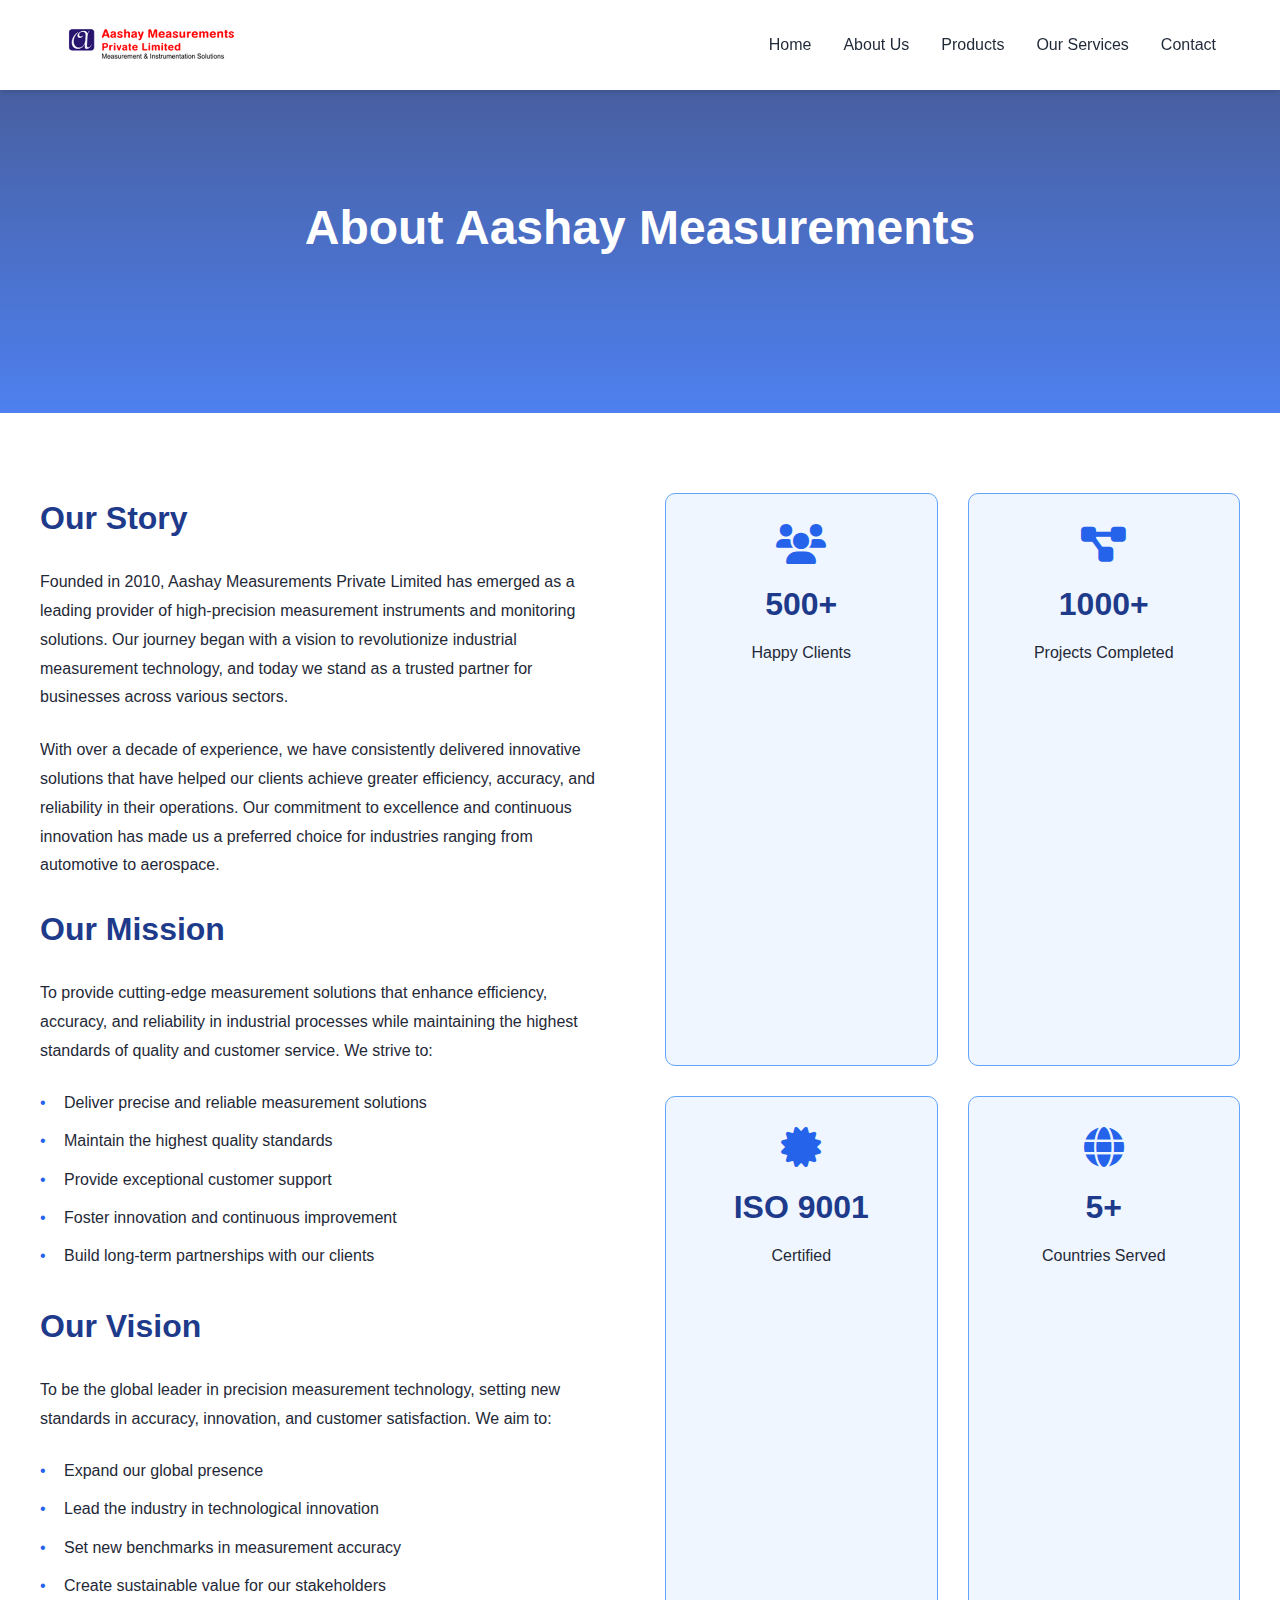
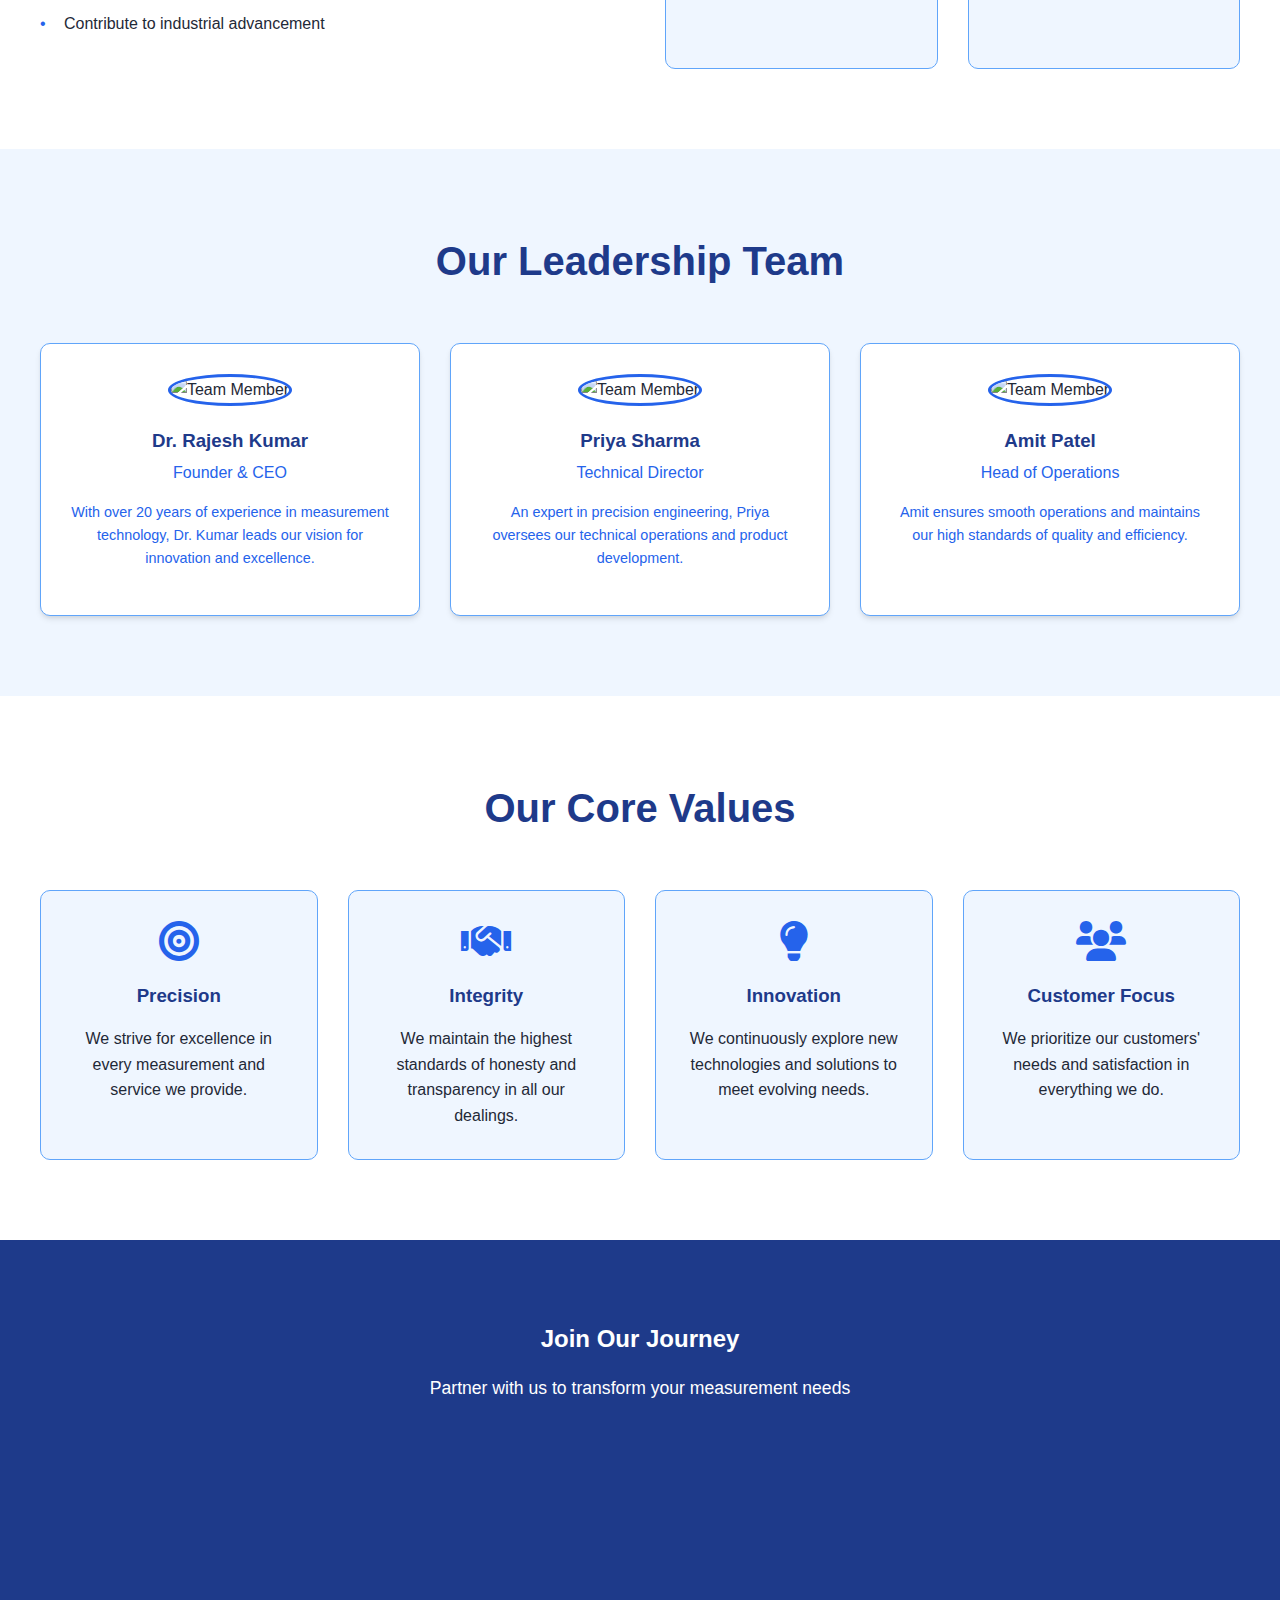
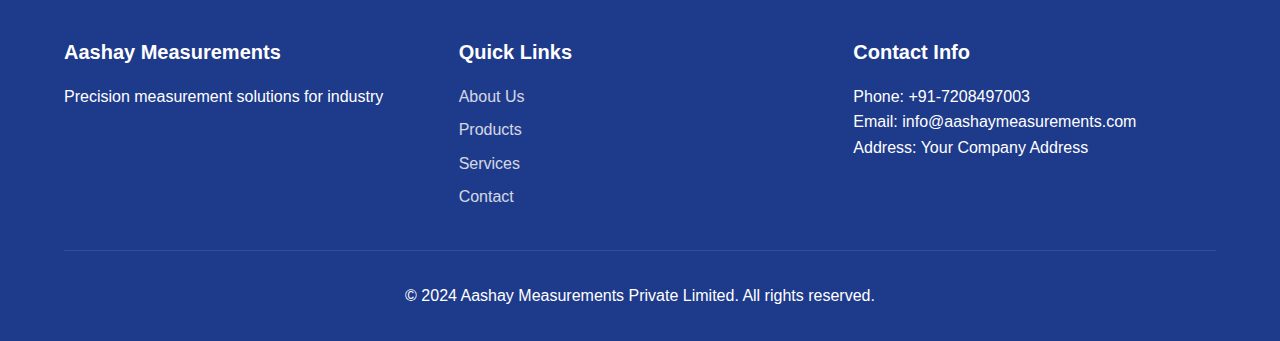
==== about.html @ 12eb7f4d "v2" ====
<!DOCTYPE html>
<html lang="en">
<head>
    <meta charset="UTF-8">
    <meta name="viewport" content="width=device-width, initial-scale=1.0">
    <title>About Us - Aashay Measurements Private Limited</title>
    <link rel="stylesheet" href="styles.css">
    <link rel="stylesheet" href="https://cdnjs.cloudflare.com/ajax/libs/font-awesome/6.0.0/css/all.min.css">
</head>
<body>
    <header>
        <nav class="navbar">
            <a href="index.html"><img src="logo_01.jpg" alt="Aashay Measurements Logo"></a>
            <ul class="nav-links">
                <li><a href="index.html">Home</a></li>
                <li><a href="about.html">About Us</a></li>
                <li><a href="products.html">Products</a></li>
                <li><a href="services.html">Our Services</a></li>
                <li><a href="contact.html">Contact</a></li>
            </ul>
        </nav>
    </header>

    <section class="about-hero">
        <h1>About Aashay Measurements</h1>
        <p>Your Trusted Partner in Precision Measurement Solutions</p>
    </section>

    <section class="about-content">
        <div class="about-grid">
            <div class="about-text">
                <h2>Our Story</h2>
                <p>Founded in 2010, Aashay Measurements Private Limited has emerged as a leading provider of high-precision measurement instruments and monitoring solutions. Our journey began with a vision to revolutionize industrial measurement technology, and today we stand as a trusted partner for businesses across various sectors.</p>
                
                <p>With over a decade of experience, we have consistently delivered innovative solutions that have helped our clients achieve greater efficiency, accuracy, and reliability in their operations. Our commitment to excellence and continuous innovation has made us a preferred choice for industries ranging from automotive to aerospace.</p>

                <h2>Our Mission</h2>
                <p>To provide cutting-edge measurement solutions that enhance efficiency, accuracy, and reliability in industrial processes while maintaining the highest standards of quality and customer service. We strive to:</p>
                <ul>
                    <li>Deliver precise and reliable measurement solutions</li>
                    <li>Maintain the highest quality standards</li>
                    <li>Provide exceptional customer support</li>
                    <li>Foster innovation and continuous improvement</li>
                    <li>Build long-term partnerships with our clients</li>
                </ul>

                <h2>Our Vision</h2>
                <p>To be the global leader in precision measurement technology, setting new standards in accuracy, innovation, and customer satisfaction. We aim to:</p>
                <ul>
                    <li>Expand our global presence</li>
                    <li>Lead the industry in technological innovation</li>
                    <li>Set new benchmarks in measurement accuracy</li>
                    <li>Create sustainable value for our stakeholders</li>
                    <li>Contribute to industrial advancement</li>
                </ul>
            </div>
            <div class="about-stats">
                <div class="stat-item">
                    <i class="fas fa-users"></i>
                    <h3>500+</h3>
                    <p>Happy Clients</p>
                </div>
                <div class="stat-item">
                    <i class="fas fa-project-diagram"></i>
                    <h3>1000+</h3>
                    <p>Projects Completed</p>
                </div>
                <div class="stat-item">
                    <i class="fas fa-certificate"></i>
                    <h3>ISO 9001</h3>
                    <p>Certified</p>
                </div>
                <div class="stat-item">
                    <i class="fas fa-globe"></i>
                    <h3>5+</h3>
                    <p>Countries Served</p>
                </div>
            </div>
        </div>
    </section>

    <section class="team-section">
        <h2>Our Leadership Team</h2>
        <div class="team-grid">
            <div class="team-member">
                <img src="team1.jpg" alt="Team Member">
                <h3>Dr. Rajesh Kumar</h3>
                <p>Founder & CEO</p>
                <p class="member-bio">With over 20 years of experience in measurement technology, Dr. Kumar leads our vision for innovation and excellence.</p>
            </div>
            <div class="team-member">
                <img src="team2.jpg" alt="Team Member">
                <h3>Priya Sharma</h3>
                <p>Technical Director</p>
                <p class="member-bio">An expert in precision engineering, Priya oversees our technical operations and product development.</p>
            </div>
            <div class="team-member">
                <img src="team3.jpg" alt="Team Member">
                <h3>Amit Patel</h3>
                <p>Head of Operations</p>
                <p class="member-bio">Amit ensures smooth operations and maintains our high standards of quality and efficiency.</p>
            </div>
        </div>
    </section>

    <section class="values-section">
        <h2>Our Core Values</h2>
        <div class="values-grid">
            <div class="value-item">
                <i class="fas fa-bullseye"></i>
                <h3>Precision</h3>
                <p>We strive for excellence in every measurement and service we provide.</p>
            </div>
            <div class="value-item">
                <i class="fas fa-handshake"></i>
                <h3>Integrity</h3>
                <p>We maintain the highest standards of honesty and transparency in all our dealings.</p>
            </div>
            <div class="value-item">
                <i class="fas fa-lightbulb"></i>
                <h3>Innovation</h3>
                <p>We continuously explore new technologies and solutions to meet evolving needs.</p>
            </div>
            <div class="value-item">
                <i class="fas fa-users"></i>
                <h3>Customer Focus</h3>
                <p>We prioritize our customers' needs and satisfaction in everything we do.</p>
            </div>
        </div>
    </section>

    <section class="cta-section">
        <div class="cta-content">
            <h2>Join Our Journey</h2>
            <p>Partner with us to transform your measurement needs</p>
            <a href="contact.html" class="cta-button">Get in Touch</a>
        </div>
    </section>

    <footer class="footer">
        <div class="footer-content">
            <div class="footer-section">
                <h4>Aashay Measurements</h4>
                <p>Precision measurement solutions for industry</p>
            </div>
            <div class="footer-section">
                <h4>Quick Links</h4>
                <ul>
                    <li><a href="about.html">About Us</a></li>
                    <li><a href="products.html">Products</a></li>
                    <li><a href="services.html">Services</a></li>
                    <li><a href="contact.html">Contact</a></li>
                </ul>
            </div>
            <div class="footer-section">
                <h4>Contact Info</h4>
                <p>Phone: +91-7208497003</p>
                <p>Email: info@aashaymeasurements.com</p>
                <p>Address: Your Company Address</p>
            </div>
        </div>
        <div class="footer-bottom">
            <p>&copy; 2024 Aashay Measurements Private Limited. All rights reserved.</p>
        </div>
    </footer>
</body>
</html>
---- styles.css ----
/* General Styles */
* {
    margin: 0;
    padding: 0;
    box-sizing: border-box;
    font-family: 'Inter', -apple-system, BlinkMacSystemFont, sans-serif;
}

:root {
    --primary-color: #1e3a8a;
    --secondary-color: #2563eb;
    --accent-color: #60a5fa;
    --text-color: #1f2937;
    --light-bg: #eff6ff;
    --white: #ffffff;
    --shadow: 0 4px 6px -1px rgba(0, 0, 0, 0.1), 0 2px 4px -1px rgba(0, 0, 0, 0.06);
    --transition: all 0.3s ease;
}

body {
    background-color: var(--light-bg);
    color: var(--text-color);
    line-height: 1.6;
}

/* Top Bar */
.top-bar {
    background-color: #003366;
    color: white;
    text-align: center;
    padding: 10px 0;
    font-size: 14px;
}

/* Navigation Bar */
.navbar {
    display: flex;
    justify-content: space-between;
    align-items: center;
    background: var(--white);
    padding: 1rem 5%;
    position: sticky;
    top: 0;
    z-index: 1000;
    box-shadow: var(--shadow);
}

.navbar img {
    height: 50px;
    transition: var(--transition);
}

.navbar img:hover {
    transform: scale(1.05);
}

.nav-links {
    list-style: none;
    display: flex;
    gap: 2rem;
}

.nav-links a {
    text-decoration: none;
    color: var(--text-color);
    font-weight: 500;
    font-size: 1rem;
    transition: var(--transition);
    position: relative;
}

.nav-links a::after {
    content: '';
    position: absolute;
    width: 0;
    height: 2px;
    bottom: -4px;
    left: 0;
    background-color: var(--primary-color);
    transition: var(--transition);
}

.nav-links a:hover::after {
    width: 100%;
}

/* Hero Section */
.hero {
    background: linear-gradient(rgba(30, 58, 138, 0.8), rgba(37, 99, 235, 0.8)), url('weather-banner.jpg') no-repeat center center/cover;
    color: var(--white);
    text-align: center;
    padding: 8rem 2rem;
    position: relative;
}

.hero h1 {
    font-size: 3.5rem;
    margin-bottom: 1.5rem;
    animation: fadeInUp 1s ease;
    color: var(--white);
}

.hero p {
    font-size: 1.25rem;
    max-width: 800px;
    margin: 0 auto 2rem;
    animation: fadeInUp 1s ease 0.2s;
    opacity: 0;
    animation-fill-mode: forwards;
}

.cta-button {
    display: inline-block;
    background: var(--secondary-color);
    color: var(--white);
    padding: 1rem 2rem;
    border-radius: 0.5rem;
    text-decoration: none;
    font-weight: 600;
    transition: var(--transition);
    animation: fadeInUp 1s ease 0.4s;
    opacity: 0;
    animation-fill-mode: forwards;
}

.cta-button:hover {
    background: var(--primary-color);
    transform: translateY(-2px);
    box-shadow: 0 4px 6px rgba(0, 0, 0, 0.1);
}

/* Features Section */
.features {
    background: var(--white);
    padding: 5rem 10%;
}

.features-grid {
    display: grid;
    grid-template-columns: repeat(auto-fit, minmax(250px, 1fr));
    gap: 2rem;
    margin-top: 3rem;
}

.feature-item {
    text-align: center;
    padding: 2rem;
    background: var(--white);
    border-radius: 1rem;
    transition: var(--transition);
    border: 1px solid var(--accent-color);
}

.feature-item:hover {
    transform: translateY(-5px);
    box-shadow: var(--shadow);
    background: var(--light-bg);
}

.feature-item i {
    font-size: 2.5rem;
    color: var(--secondary-color);
    margin-bottom: 1rem;
}

.feature-item h3 {
    color: var(--text-color);
    margin-bottom: 1rem;
    font-size: 1.25rem;
}

/* Featured Products Section */
.featured-products {
    padding: 5rem 10%;
}

.product-grid {
    display: grid;
    grid-template-columns: repeat(auto-fit, minmax(300px, 1fr));
    gap: 2rem;
    margin-top: 3rem;
}

.product-item {
    background: var(--white);
    padding: 1.5rem;
    border-radius: 1rem;
    box-shadow: var(--shadow);
    transition: var(--transition);
    overflow: hidden;
    display: flex;
    flex-direction: column;
}

.product-item img {
    width: 100%;
    height: 200px;
    object-fit: cover;
    border-radius: 0.5rem;
    margin-bottom: 1rem;
}

.product-item h3 {
    color: var(--text-color);
    margin-bottom: 0.5rem;
    font-size: 1.25rem;
}

.product-item p {
    color: var(--text-color);
    opacity: 0.8;
    margin-bottom: 1rem;
    flex-grow: 1;
}

.product-link {
    display: inline-block;
    color: var(--primary-color);
    text-decoration: none;
    font-weight: 500;
    transition: var(--transition);
}

.product-link:hover {
    color: var(--secondary-color);
}

/* CTA Section */
.cta-section {
    background: var(--primary-color);
    color: var(--white);
    padding: 5rem 2rem;
    text-align: center;
}

.cta-content {
    max-width: 800px;
    margin: 0 auto;
}

.cta-content h2 {
    color: var(--white);
    margin-bottom: 1rem;
}

.cta-content p {
    margin-bottom: 2rem;
    font-size: 1.1rem;
}

/* Footer */
.footer {
    background: var(--primary-color);
    color: var(--white);
    padding: 4rem 5% 2rem;
}

.footer-content {
    display: grid;
    grid-template-columns: repeat(auto-fit, minmax(250px, 1fr));
    gap: 2rem;
    margin-bottom: 2rem;
}

.footer-section h4 {
    color: var(--white);
    margin-bottom: 1rem;
    font-size: 1.25rem;
}

.footer-section ul {
    list-style: none;
}

.footer-section ul li {
    margin-bottom: 0.5rem;
}

.footer-section a {
    color: var(--white);
    text-decoration: none;
    opacity: 0.8;
    transition: var(--transition);
}

.footer-section a:hover {
    opacity: 1;
}

.footer-bottom {
    text-align: center;
    padding-top: 2rem;
    border-top: 1px solid rgba(255, 255, 255, 0.1);
}

/* Animations */
@keyframes fadeInUp {
    from {
        opacity: 0;
        transform: translateY(20px);
    }
    to {
        opacity: 1;
        transform: translateY(0);
    }
}

/* Responsive Design */
@media (max-width: 768px) {
    .navbar {
        flex-direction: column;
        padding: 1rem;
    }

    .nav-links {
        flex-direction: column;
        text-align: center;
        margin-top: 1rem;
        gap: 1rem;
    }

    .hero h1 {
        font-size: 2.5rem;
    }

    .hero p {
        font-size: 1rem;
    }

    section {
        padding: 3rem 5%;
    }

    .features-grid,
    .product-grid {
        grid-template-columns: 1fr;
    }

    .footer-content {
        grid-template-columns: 1fr;
        text-align: center;
    }
}

/* Products Hero */
.products-hero {
    background: linear-gradient(rgba(0, 0, 0, 0.6), rgba(0, 0, 0, 0.6)), url('products-banner.jpg') no-repeat center center/cover;
    color: var(--white);
    text-align: center;
    padding: 6rem 2rem;
}

.products-hero h1 {
    color: var(--white);
    font-size: 3rem;
    margin-bottom: 1rem;
}

.products-hero p {
    font-size: 1.2rem;
    max-width: 800px;
    margin: 0 auto;
    opacity: 0.9;
}

/* Products Categories */
.products-categories {
    padding: 4rem 5%;
}

.category-filters {
    display: flex;
    justify-content: center;
    gap: 1rem;
    margin-bottom: 3rem;
    flex-wrap: wrap;
}

.filter-btn {
    background: var(--white);
    border: 2px solid var(--primary-color);
    color: var(--primary-color);
    padding: 0.75rem 1.5rem;
    border-radius: 2rem;
    cursor: pointer;
    font-weight: 500;
    transition: var(--transition);
}

.filter-btn:hover,
.filter-btn.active {
    background: var(--primary-color);
    color: var(--white);
}

/* Product Features */
.product-features {
    list-style: none;
    margin: 1rem 0;
    padding: 0;
}

.product-features li {
    display: flex;
    align-items: center;
    gap: 0.5rem;
    margin-bottom: 0.5rem;
    color: var(--text-color);
    opacity: 0.8;
}

.product-features i {
    color: var(--primary-color);
    font-size: 0.9rem;
}

/* Product Item Enhancements */
.product-item {
    display: flex;
    flex-direction: column;
    gap: 1rem;
}

.product-item img {
    width: 100%;
    height: 200px;
    object-fit: cover;
    border-radius: 0.5rem;
    transition: var(--transition);
}

.product-item:hover img {
    transform: scale(1.05);
}

.product-item h3 {
    color: var(--text-color);
    font-size: 1.25rem;
    margin: 0;
}

.product-item p {
    color: var(--text-color);
    opacity: 0.8;
    margin: 0;
    flex-grow: 1;
}

/* Responsive Design Updates */
@media (max-width: 768px) {
    .products-hero h1 {
        font-size: 2.5rem;
    }

    .products-hero p {
        font-size: 1rem;
    }

    .category-filters {
        gap: 0.5rem;
    }

    .filter-btn {
        padding: 0.5rem 1rem;
        font-size: 0.9rem;
    }
}

/* Services Page Styles */
.services-hero {
    background: linear-gradient(rgba(0, 0, 0, 0.7), rgba(0, 0, 0, 0.7)), url('hero-bg.jpg');
    background-size: cover;
    background-position: center;
    color: white;
    text-align: center;
    padding: 100px 20px;
}

.services {
    display: grid;
    grid-template-columns: repeat(auto-fit, minmax(300px, 1fr));
    gap: 30px;
    padding: 50px 20px;
    max-width: 1200px;
    margin: 0 auto;
}

.service-item {
    background: var(--white);
    border-radius: 10px;
    padding: 30px;
    box-shadow: var(--shadow);
    transition: transform 0.3s ease;
    border: 1px solid var(--accent-color);
}

.service-item:hover {
    transform: translateY(-5px);
}

.service-icon {
    font-size: 2.5em;
    color: var(--secondary-color);
    margin-bottom: 20px;
}

.service-item h3 {
    color: #333;
    margin-bottom: 15px;
}

.service-item ul {
    list-style: none;
    padding: 0;
    margin: 15px 0;
}

.service-item ul li {
    padding: 8px 0;
    border-bottom: 1px solid #eee;
}

.service-item ul li:last-child {
    border-bottom: none;
}

.service-link {
    display: inline-block;
    margin-top: 20px;
    color: #007bff;
    text-decoration: none;
    font-weight: 600;
}

.service-features {
    background: #f8f9fa;
    padding: 50px 20px;
    text-align: center;
}

.features-grid {
    display: grid;
    grid-template-columns: repeat(auto-fit, minmax(250px, 1fr));
    gap: 30px;
    max-width: 1200px;
    margin: 30px auto 0;
}

.feature-item {
    padding: 30px;
    background: white;
    border-radius: 10px;
    box-shadow: 0 4px 6px rgba(0, 0, 0, 0.1);
}

.feature-item i {
    font-size: 2.5em;
    color: #007bff;
    margin-bottom: 20px;
}

/* Contact Page Styles */
.contact-hero {
    background: linear-gradient(rgba(0, 0, 0, 0.7), rgba(0, 0, 0, 0.7)), url('contact-bg.jpg');
    background-size: cover;
    background-position: center;
    color: white;
    text-align: center;
    padding: 100px 20px;
}

.contact-section {
    display: grid;
    grid-template-columns: 1fr 2fr;
    gap: 50px;
    padding: 50px 20px;
    max-width: 1200px;
    margin: 0 auto;
}

.contact-info {
    display: flex;
    flex-direction: column;
    gap: 30px;
}

.info-card {
    background: white;
    padding: 30px;
    border-radius: 10px;
    box-shadow: 0 4px 6px rgba(0, 0, 0, 0.1);
    text-align: center;
}

.info-card i {
    font-size: 2em;
    color: #007bff;
    margin-bottom: 15px;
}

.contact-form-container {
    background: white;
    padding: 30px;
    border-radius: 10px;
    box-shadow: 0 4px 6px rgba(0, 0, 0, 0.1);
}

.contact-form {
    display: grid;
    gap: 20px;
}

.form-group {
    display: flex;
    flex-direction: column;
    gap: 8px;
}

.form-group label {
    font-weight: 600;
    color: #333;
}

.form-group input,
.form-group select,
.form-group textarea {
    padding: 12px;
    border: 1px solid #ddd;
    border-radius: 5px;
    font-size: 1em;
}

.form-group textarea {
    resize: vertical;
}

.submit-button {
    background: var(--secondary-color);
    color: var(--white);
    padding: 15px 30px;
    border: none;
    border-radius: 5px;
    font-size: 1.1em;
    cursor: pointer;
    transition: background-color 0.3s ease;
}

.submit-button:hover {
    background: var(--primary-color);
}

.map-section {
    padding: 50px 20px;
    background: #f8f9fa;
}

.map-section h2 {
    text-align: center;
    margin-bottom: 30px;
}

.map-container {
    max-width: 1200px;
    margin: 0 auto;
    border-radius: 10px;
    overflow: hidden;
    box-shadow: 0 4px 6px rgba(0, 0, 0, 0.1);
}

/* Responsive Design */
@media (max-width: 768px) {
    .contact-section {
        grid-template-columns: 1fr;
    }

    .services {
        grid-template-columns: 1fr;
    }

    .features-grid {
        grid-template-columns: 1fr;
    }
}

/* About Page Styles */
.about-hero {
    background: linear-gradient(rgba(30, 58, 138, 0.8), rgba(37, 99, 235, 0.8)), url('about-bg.jpg') no-repeat center center/cover;
    color: var(--white);
    text-align: center;
    padding: 100px 20px;
}

.about-hero h1 {
    font-size: 3rem;
    margin-bottom: 1rem;
    animation: fadeInUp 1s ease;
}

.about-hero p {
    font-size: 1.2rem;
    max-width: 800px;
    margin: 0 auto;
    animation: fadeInUp 1s ease 0.2s;
    opacity: 0;
    animation-fill-mode: forwards;
}

.about-content {
    padding: 80px 20px;
    background: var(--white);
}

.about-grid {
    display: grid;
    grid-template-columns: 1fr 1fr;
    gap: 50px;
    max-width: 1200px;
    margin: 0 auto;
}

.about-text h2 {
    color: var(--primary-color);
    margin-bottom: 1.5rem;
    font-size: 2rem;
}

.about-text p {
    margin-bottom: 1.5rem;
    line-height: 1.8;
}

.about-text ul {
    list-style: none;
    margin-bottom: 2rem;
}

.about-text ul li {
    margin-bottom: 0.8rem;
    padding-left: 1.5rem;
    position: relative;
}

.about-text ul li::before {
    content: "•";
    color: var(--secondary-color);
    position: absolute;
    left: 0;
}

.about-stats {
    display: grid;
    grid-template-columns: repeat(2, 1fr);
    gap: 30px;
}

.stat-item {
    background: var(--light-bg);
    padding: 30px;
    border-radius: 10px;
    text-align: center;
    transition: var(--transition);
    border: 1px solid var(--accent-color);
}

.stat-item:hover {
    transform: translateY(-5px);
    box-shadow: var(--shadow);
}

.stat-item i {
    font-size: 2.5em;
    color: var(--secondary-color);
    margin-bottom: 15px;
}

.stat-item h3 {
    font-size: 2rem;
    color: var(--primary-color);
    margin-bottom: 10px;
}

.team-section {
    padding: 80px 20px;
    background: var(--light-bg);
}

.team-section h2 {
    text-align: center;
    color: var(--primary-color);
    margin-bottom: 50px;
    font-size: 2.5rem;
}

.team-grid {
    display: grid;
    grid-template-columns: repeat(auto-fit, minmax(300px, 1fr));
    gap: 30px;
    max-width: 1200px;
    margin: 0 auto;
}

.team-member {
    background: var(--white);
    border-radius: 10px;
    padding: 30px;
    text-align: center;
    box-shadow: var(--shadow);
    transition: var(--transition);
    border: 1px solid var(--accent-color);
}

.team-member:hover {
    transform: translateY(-5px);
    box-shadow: var(--shadow);
}

.team-member img {
    width: 150px;
    height: 150px;
    border-radius: 50%;
    margin-bottom: 20px;
    object-fit: cover;
    border: 3px solid var(--secondary-color);
}

.team-member h3 {
    color: var(--primary-color);
    margin-bottom: 5px;
}

.team-member p {
    color: var(--secondary-color);
    margin-bottom: 15px;
}

.member-bio {
    color: var(--text-color);
    font-size: 0.9rem;
    line-height: 1.6;
}

.values-section {
    padding: 80px 20px;
    background: var(--white);
}

.values-section h2 {
    text-align: center;
    color: var(--primary-color);
    margin-bottom: 50px;
    font-size: 2.5rem;
}

.values-grid {
    display: grid;
    grid-template-columns: repeat(auto-fit, minmax(250px, 1fr));
    gap: 30px;
    max-width: 1200px;
    margin: 0 auto;
}

.value-item {
    background: var(--light-bg);
    padding: 30px;
    border-radius: 10px;
    text-align: center;
    transition: var(--transition);
    border: 1px solid var(--accent-color);
}

.value-item:hover {
    transform: translateY(-5px);
    box-shadow: var(--shadow);
}

.value-item i {
    font-size: 2.5em;
    color: var(--secondary-color);
    margin-bottom: 20px;
}

.value-item h3 {
    color: var(--primary-color);
    margin-bottom: 15px;
}

.value-item p {
    color: var(--text-color);
    line-height: 1.6;
}

/* Responsive Design for About Page */
@media (max-width: 768px) {
    .about-grid {
        grid-template-columns: 1fr;
    }

    .about-stats {
        grid-template-columns: 1fr;
    }

    .team-grid {
        grid-template-columns: 1fr;
    }

    .values-grid {
        grid-template-columns: 1fr;
    }

    .about-hero h1 {
        font-size: 2.5rem;
    }

    .about-hero p {
        font-size: 1rem;
    }
}
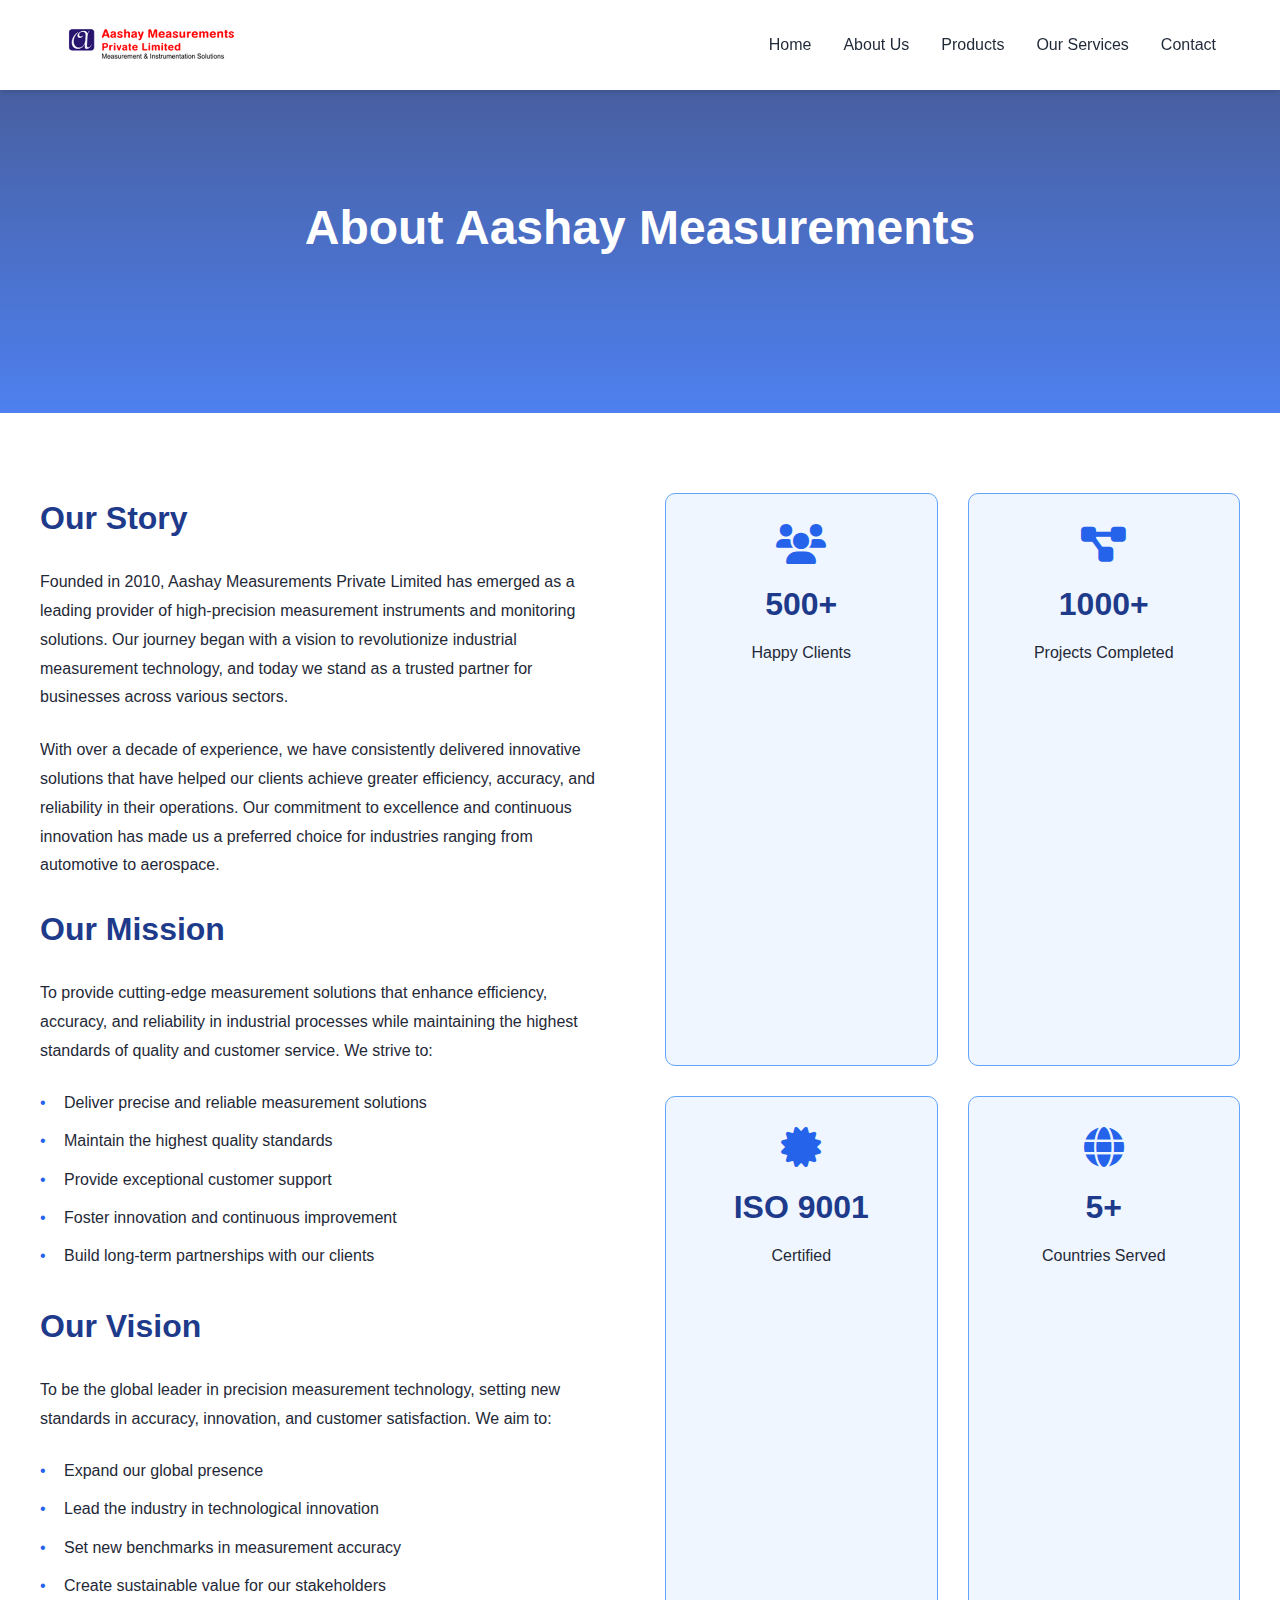
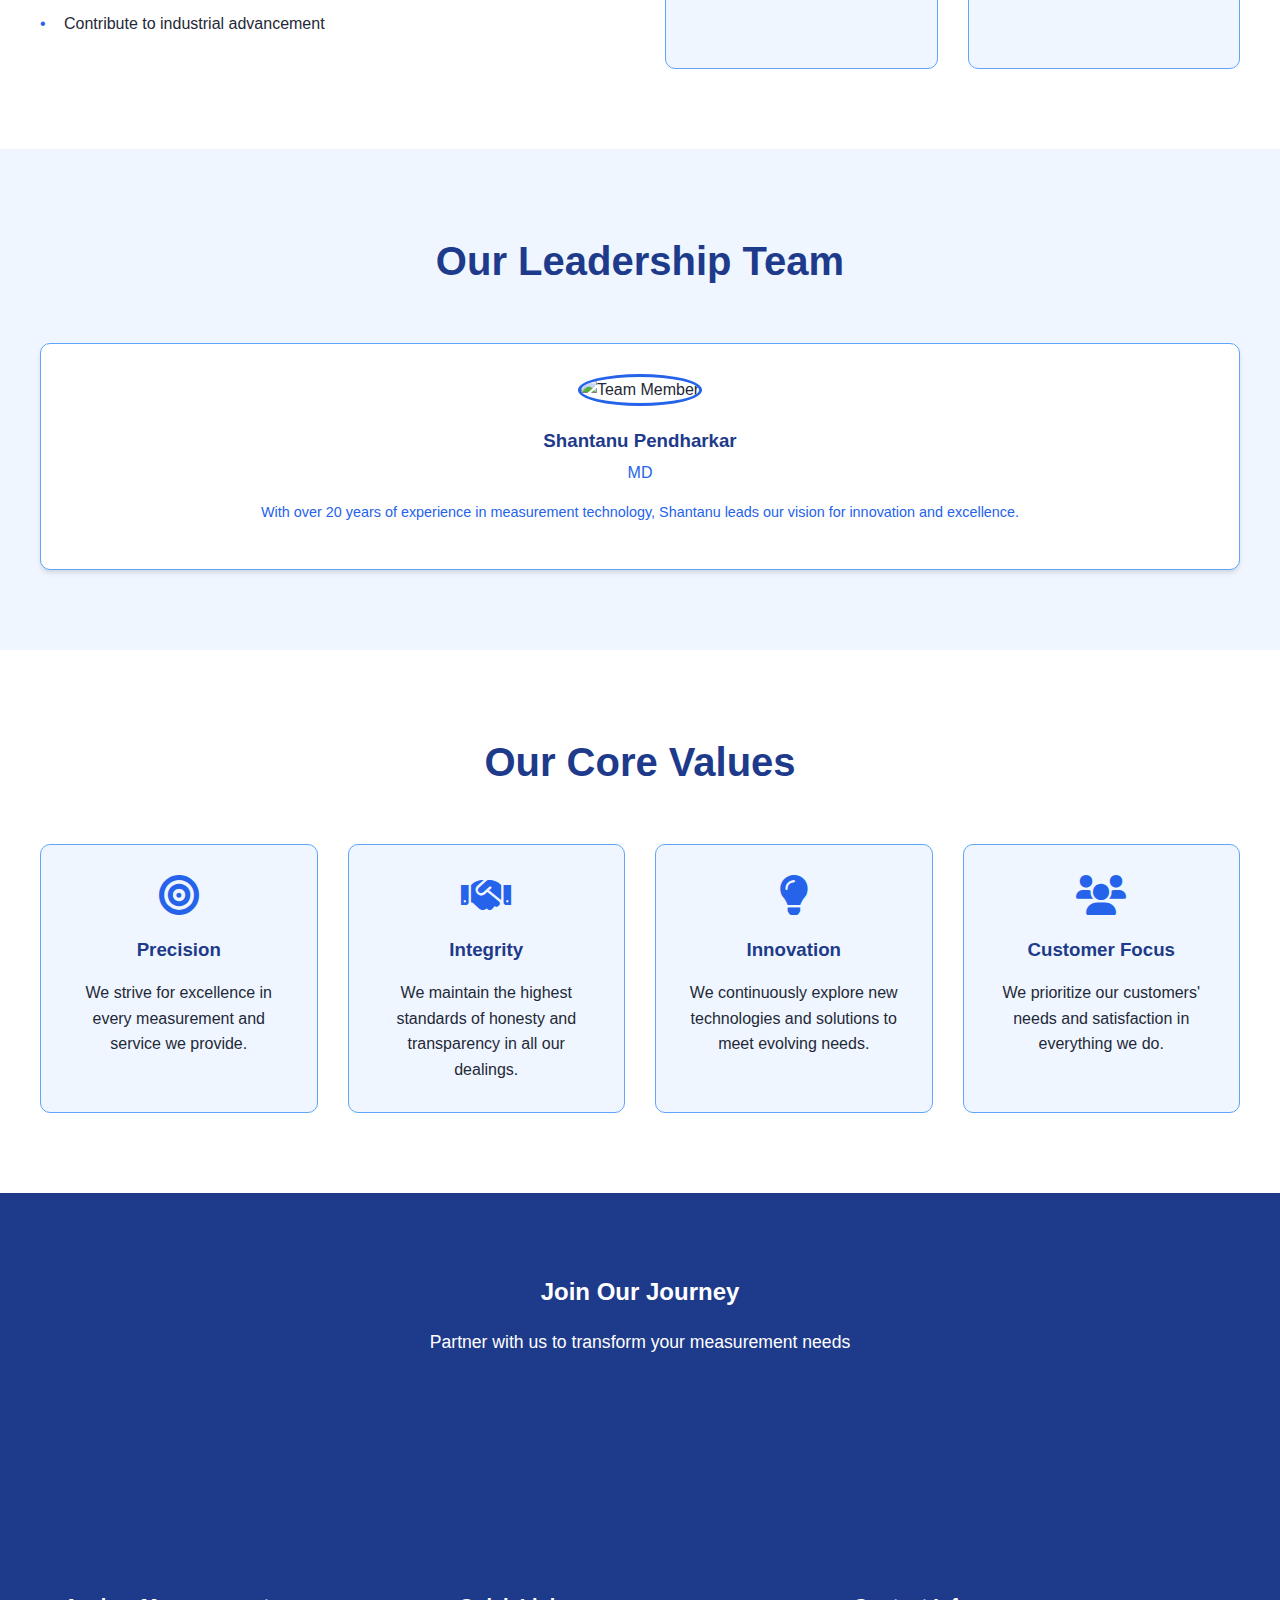
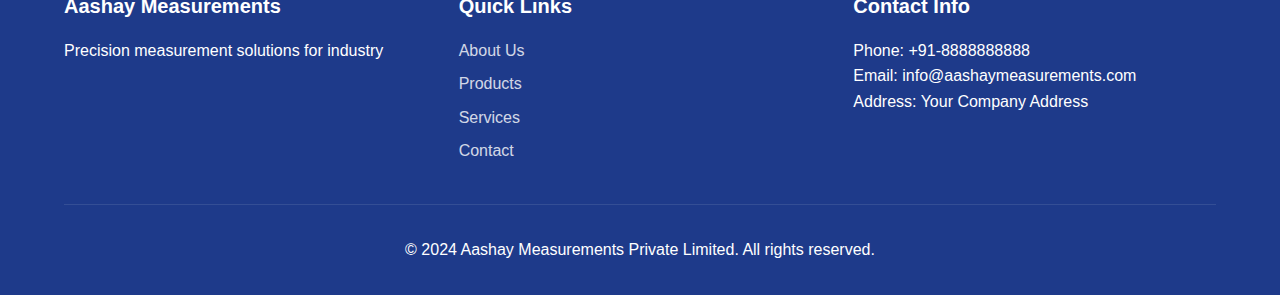
==== commit e73a25e4: "Update about.html" ====
--- a/about.html
+++ b/about.html
@@ -84,21 +84,9 @@
         <div class="team-grid">
             <div class="team-member">
                 <img src="team1.jpg" alt="Team Member">
-                <h3>Dr. Rajesh Kumar</h3>
-                <p>Founder & CEO</p>
-                <p class="member-bio">With over 20 years of experience in measurement technology, Dr. Kumar leads our vision for innovation and excellence.</p>
-            </div>
-            <div class="team-member">
-                <img src="team2.jpg" alt="Team Member">
-                <h3>Priya Sharma</h3>
-                <p>Technical Director</p>
-                <p class="member-bio">An expert in precision engineering, Priya oversees our technical operations and product development.</p>
-            </div>
-            <div class="team-member">
-                <img src="team3.jpg" alt="Team Member">
-                <h3>Amit Patel</h3>
-                <p>Head of Operations</p>
-                <p class="member-bio">Amit ensures smooth operations and maintains our high standards of quality and efficiency.</p>
+                <h3>Shantanu Pendharkar</h3>
+                <p>MD</p>
+                <p class="member-bio">With over 20 years of experience in measurement technology, Shantanu leads our vision for innovation and excellence.</p>
             </div>
         </div>
     </section>
@@ -154,7 +142,7 @@
             </div>
             <div class="footer-section">
                 <h4>Contact Info</h4>
-                <p>Phone: +91-7208497003</p>
+                <p>Phone: +91-8888888888</p>
                 <p>Email: info@aashaymeasurements.com</p>
                 <p>Address: Your Company Address</p>
             </div>
